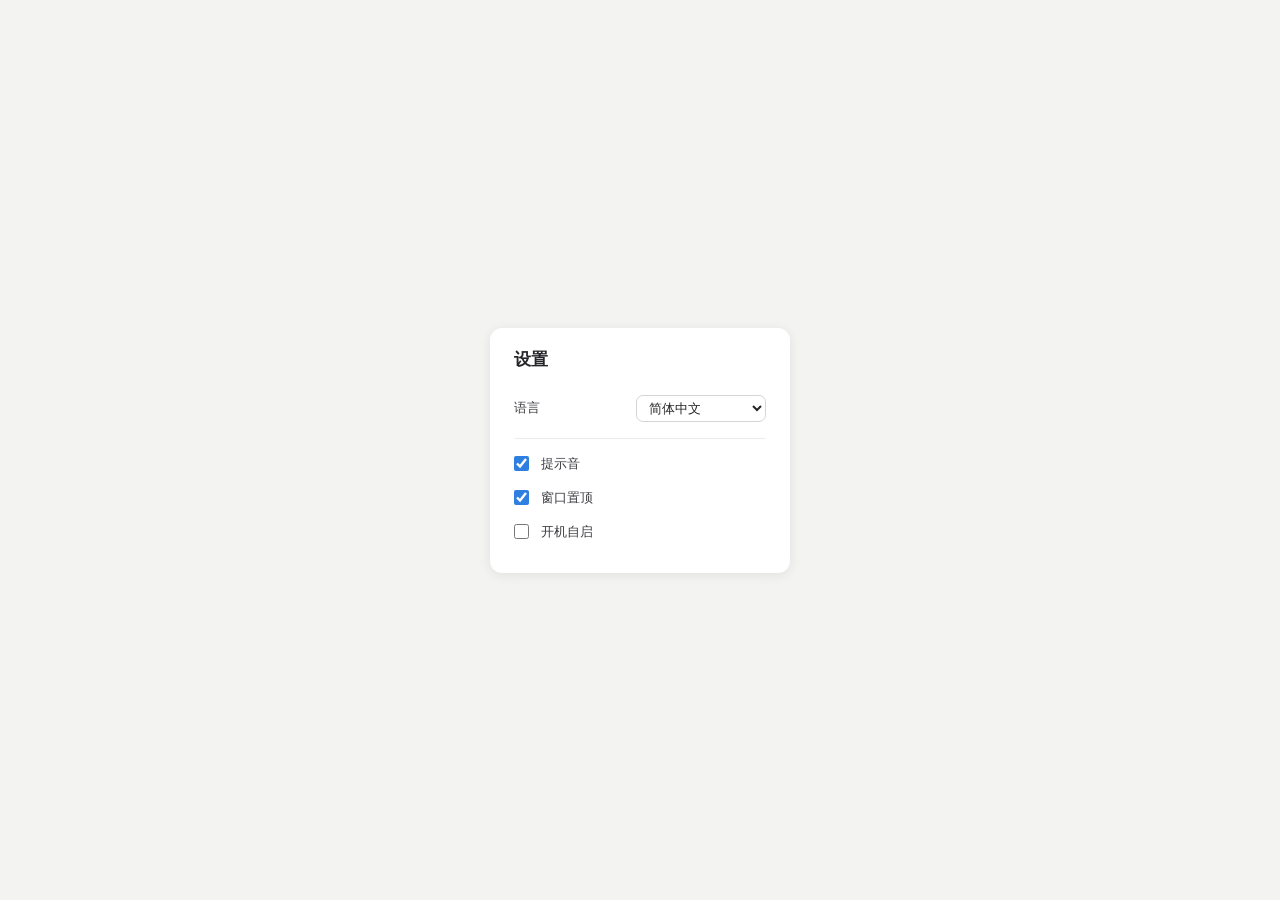
==== frontend/settings.html @ c2c27be2 "实现桌面置顶计时器：无边框透明窗口 + 托盘 + 设置界面 - main.go：应用主逻辑，偏好持久化（时长/声音/置顶/自启/语言）并广播 state 事件保持各窗口一致 - frontend/：纯" ====
<!doctype html>
<html lang="zh-CN">
<head>
  <meta charset="utf-8" />
  <title>设置</title>
  <link rel="stylesheet" href="./settings.css" />
</head>
<body>
  <div class="card">
    <h1 id="t-settings">设置</h1>

    <div class="row">
      <label id="t-language" for="lang">语言</label>
      <select id="lang">
        <option value="zh-CN">简体中文</option>
        <option value="en">English</option>
        <option value="ja">日本語</option>
        <option value="ru">Русский</option>
      </select>
    </div>

    <div class="rule"></div>

    <label class="row chk">
      <input type="checkbox" id="sound" />
      <span id="t-sound">提示音</span>
    </label>
    <label class="row chk">
      <input type="checkbox" id="ontop" />
      <span id="t-ontop">窗口置顶</span>
    </label>
    <label class="row chk">
      <input type="checkbox" id="autostart" />
      <span id="t-autostart">开机自启</span>
    </label>
  </div>
  <script src="./i18n.js"></script>
  <script src="./settings.js"></script>
</body>
</html>
---- frontend/settings.css ----
/* 设置窗口：简洁表单卡片 */

:root { color-scheme: light; }

html, body {
  margin: 0;
  height: 100%;
  background: #f3f3f1;
  font-family: system-ui, "Microsoft YaHei", sans-serif;
  user-select: none;
}

body {
  display: flex;
  align-items: center;
  justify-content: center;
}

.card {
  width: 300px;
  padding: 20px 24px 24px;
  box-sizing: border-box;
  border-radius: 12px;
  background: #ffffff;
  box-shadow: 0 2px 12px rgba(0, 0, 0, 0.08);
}

h1 {
  margin: 0 0 16px;
  font-size: 17px;
  font-weight: 600;
  color: #26262a;
}

.row {
  display: flex;
  align-items: center;
  justify-content: space-between;
  gap: 12px;
  padding: 8px 0;
  font-size: 13px;
  color: #3c3c40;
  cursor: pointer;
}

select {
  min-width: 130px;
  padding: 4px 8px;
  border: 1px solid #d5d5d2;
  border-radius: 7px;
  background: #ffffff;
  font-family: inherit;
  font-size: 13px;
  color: #26262a;
  outline: none;
}

select:focus { border-color: #8a8a86; }

.rule {
  height: 1px;
  margin: 8px 0;
  background: #ececea;
}

.chk input {
  width: 15px;
  height: 15px;
  margin: 0;
  accent-color: #2f7fe0;
  cursor: pointer;
}

.chk span { flex: 1; }
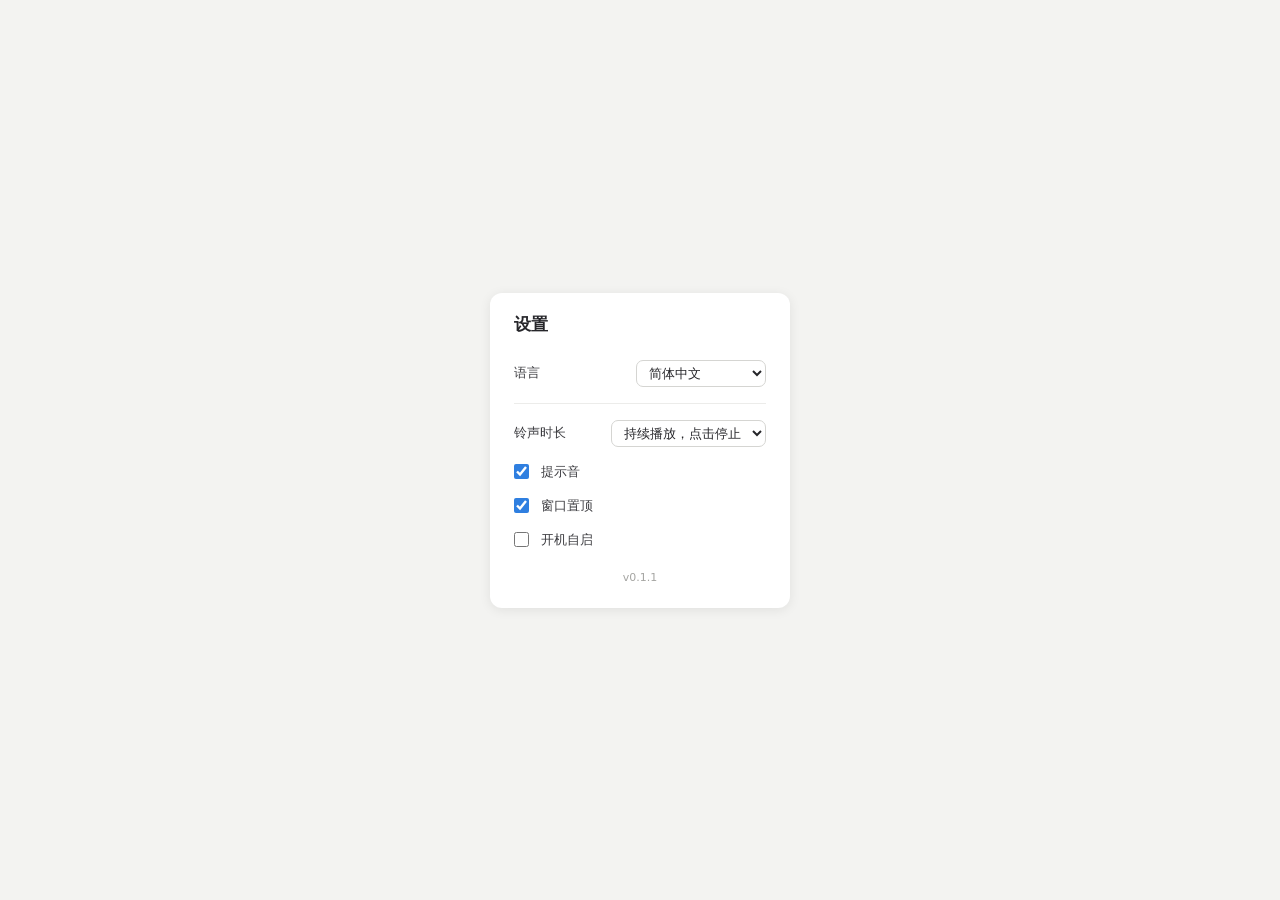
==== commit 87e6c91c: "Release v0.1.1: settings window, UI localization, looping alarm Added: - Settings window (tray > Set" ====
--- a/frontend/settings.html
+++ b/frontend/settings.html
@@ -21,6 +21,16 @@
 
     <div class="rule"></div>
 
+    <div class="row">
+      <label id="t-alarm" for="alarm">到点铃声</label>
+      <select id="alarm">
+        <option value="once"></option>
+        <option value="10"></option>
+        <option value="30"></option>
+        <option value="loop"></option>
+      </select>
+    </div>
+
     <label class="row chk">
       <input type="checkbox" id="sound" />
       <span id="t-sound">提示音</span>
@@ -33,6 +43,8 @@
       <input type="checkbox" id="autostart" />
       <span id="t-autostart">开机自启</span>
     </label>
+
+    <div class="ver">v0.1.1</div>
   </div>
   <script src="./i18n.js"></script>
   <script src="./settings.js"></script>
--- a/frontend/settings.css
+++ b/frontend/settings.css
@@ -72,3 +72,10 @@
 }
 
 .chk span { flex: 1; }
+
+.ver {
+  margin-top: 14px;
+  text-align: center;
+  font-size: 11px;
+  color: #a5a5a2;
+}
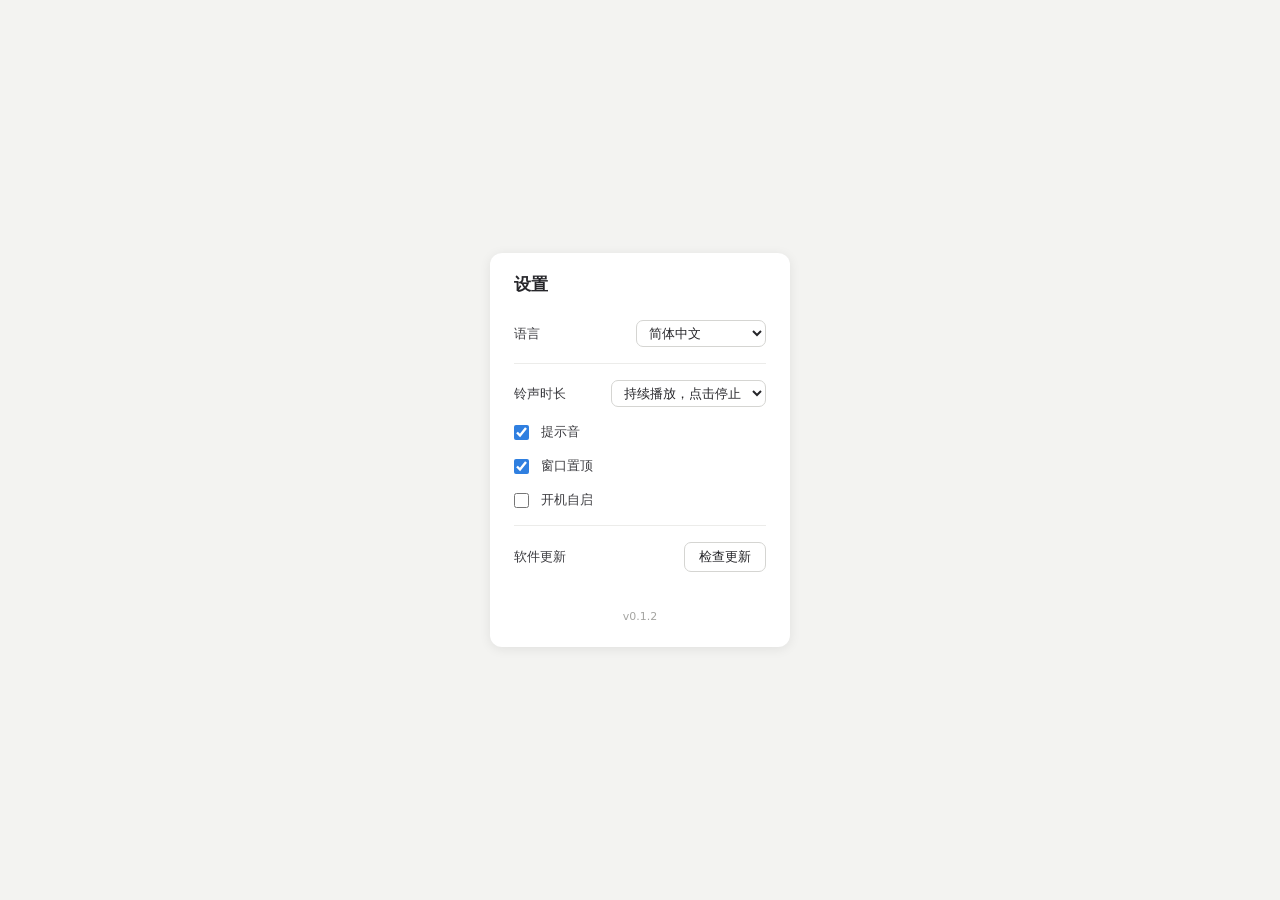
==== commit 6a39088e: "Release v0.1.2: in-app updates, tray-only presence Added: - In-app updates: 'Check for updates' in t" ====
--- a/frontend/settings.html
+++ b/frontend/settings.html
@@ -44,7 +44,15 @@
       <span id="t-autostart">开机自启</span>
     </label>
 
-    <div class="ver">v0.1.1</div>
+    <div class="rule"></div>
+
+    <div class="row">
+      <label id="t-update">软件更新</label>
+      <button id="upd" class="btn">检查更新</button>
+    </div>
+    <div id="upd-status" class="upd-status"></div>
+
+    <div class="ver">v</div>
   </div>
   <script src="./i18n.js"></script>
   <script src="./settings.js"></script>
--- a/frontend/settings.css
+++ b/frontend/settings.css
@@ -73,8 +73,33 @@
 
 .chk span { flex: 1; }
 
+.btn {
+  padding: 5px 14px;
+  border: 1px solid #d5d5d2;
+  border-radius: 7px;
+  background: #ffffff;
+  font-family: inherit;
+  font-size: 13px;
+  color: #26262a;
+  cursor: pointer;
+}
+
+.btn:hover:not(:disabled) { border-color: #8a8a86; }
+
+.btn:disabled { color: #a5a5a2; cursor: default; }
+
+.upd-status {
+  min-height: 16px;
+  padding: 0 0 2px;
+  font-size: 12px;
+  color: #8a8a86;
+  text-align: right;
+}
+
+.upd-status.err { color: #c04848; }
+
 .ver {
-  margin-top: 14px;
+  margin-top: 12px;
   text-align: center;
   font-size: 11px;
   color: #a5a5a2;
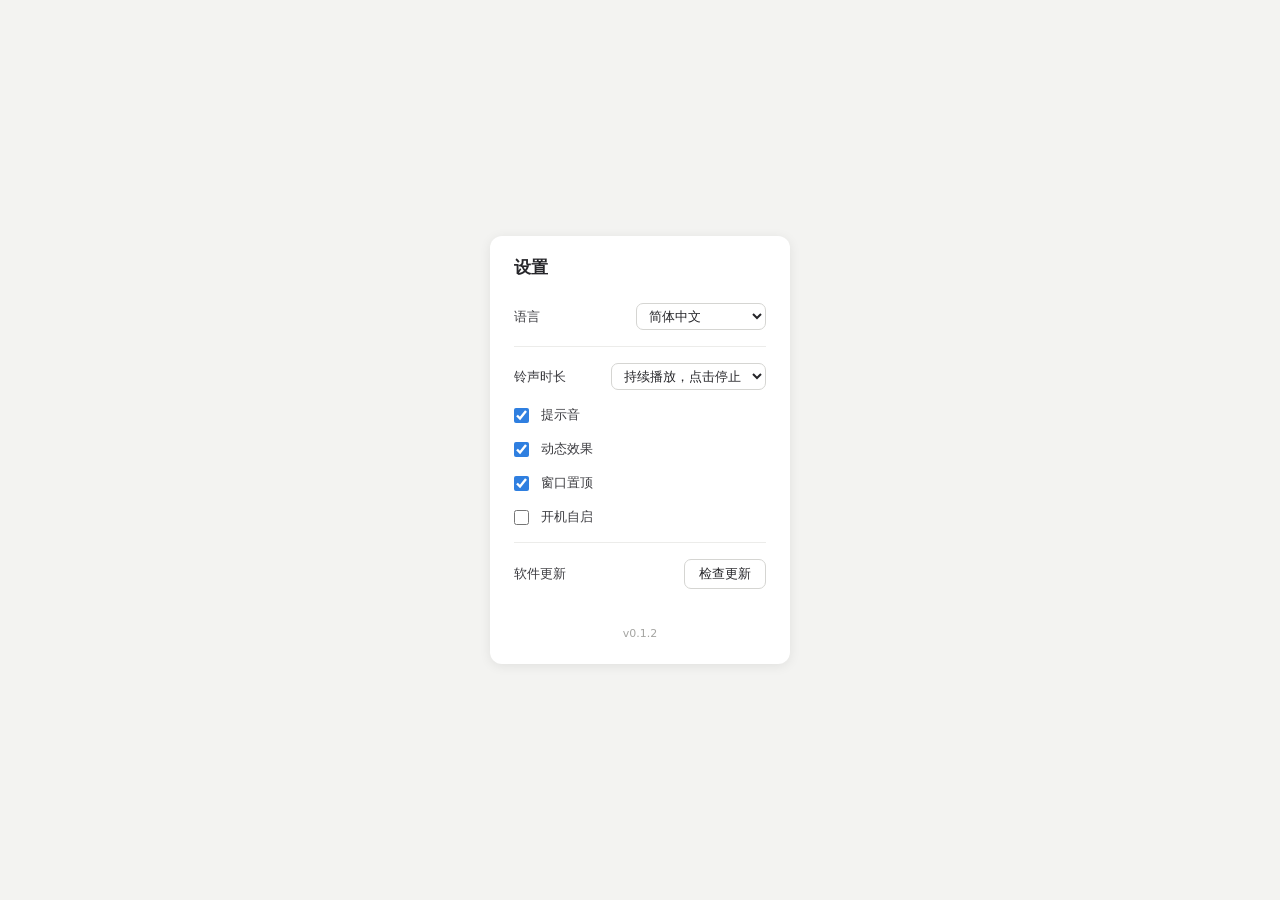
==== commit 00c10d08: "feat: device animations for timer start and finish - Pendulum-like sway of the body when the timer s" ====
--- a/frontend/settings.html
+++ b/frontend/settings.html
@@ -36,6 +36,10 @@
       <span id="t-sound">提示音</span>
     </label>
     <label class="row chk">
+      <input type="checkbox" id="anim" />
+      <span id="t-anim">动态效果</span>
+    </label>
+    <label class="row chk">
       <input type="checkbox" id="ontop" />
       <span id="t-ontop">窗口置顶</span>
     </label>
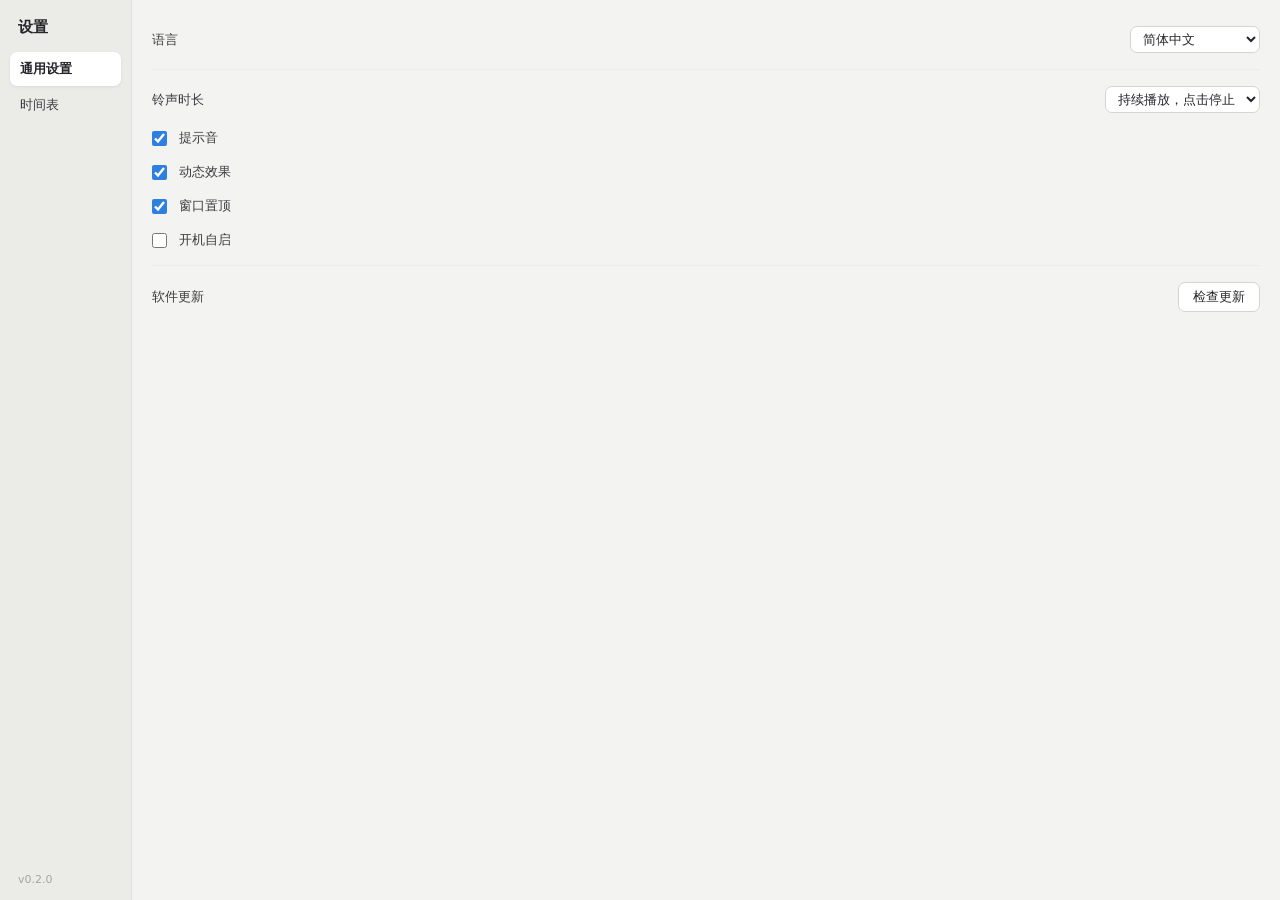
==== commit a4e9aa0c: "Release v0.2.0: daily cycle mode with user-defined timetable - New cycle mode: clock-anchored work/b" ====
--- a/frontend/settings.html
+++ b/frontend/settings.html
@@ -6,57 +6,99 @@
   <link rel="stylesheet" href="./settings.css" />
 </head>
 <body>
-  <div class="card">
-    <h1 id="t-settings">设置</h1>
+  <div class="shell">
+    <!-- 左侧：导航列 -->
+    <nav class="nav">
+      <h1 id="t-settings">设置</h1>
+      <button class="nav-item active" data-panel="general" id="t-nav-general"></button>
+      <button class="nav-item" data-panel="timetable" id="t-nav-timetable"></button>
+      <div class="nav-spacer"></div>
+      <div class="ver">v</div>
+    </nav>
 
-    <div class="row">
-      <label id="t-language" for="lang">语言</label>
-      <select id="lang">
-        <option value="zh-CN">简体中文</option>
-        <option value="en">English</option>
-        <option value="ja">日本語</option>
-        <option value="ru">Русский</option>
-      </select>
-    </div>
+    <!-- 右侧：当前分区的具体设置 -->
+    <main class="panels">
+      <section class="panel active" id="panel-general">
+        <div class="row">
+          <label id="t-language" for="lang">语言</label>
+          <select id="lang">
+            <option value="zh-CN">简体中文</option>
+            <option value="en">English</option>
+            <option value="ja">日本語</option>
+            <option value="ru">Русский</option>
+          </select>
+        </div>
 
-    <div class="rule"></div>
+        <div class="rule"></div>
 
-    <div class="row">
-      <label id="t-alarm" for="alarm">到点铃声</label>
-      <select id="alarm">
-        <option value="once"></option>
-        <option value="10"></option>
-        <option value="30"></option>
-        <option value="loop"></option>
-      </select>
-    </div>
+        <div class="row">
+          <label id="t-alarm" for="alarm">到点铃声</label>
+          <select id="alarm">
+            <option value="once"></option>
+            <option value="10"></option>
+            <option value="30"></option>
+            <option value="loop"></option>
+          </select>
+        </div>
 
-    <label class="row chk">
-      <input type="checkbox" id="sound" />
-      <span id="t-sound">提示音</span>
-    </label>
-    <label class="row chk">
-      <input type="checkbox" id="anim" />
-      <span id="t-anim">动态效果</span>
-    </label>
-    <label class="row chk">
-      <input type="checkbox" id="ontop" />
-      <span id="t-ontop">窗口置顶</span>
-    </label>
-    <label class="row chk">
-      <input type="checkbox" id="autostart" />
-      <span id="t-autostart">开机自启</span>
-    </label>
+        <label class="row chk">
+          <input type="checkbox" id="sound" />
+          <span id="t-sound">提示音</span>
+        </label>
+        <label class="row chk">
+          <input type="checkbox" id="anim" />
+          <span id="t-anim">动态效果</span>
+        </label>
+        <label class="row chk">
+          <input type="checkbox" id="ontop" />
+          <span id="t-ontop">窗口置顶</span>
+        </label>
+        <label class="row chk">
+          <input type="checkbox" id="autostart" />
+          <span id="t-autostart">开机自启</span>
+        </label>
 
-    <div class="rule"></div>
+        <div class="rule"></div>
 
-    <div class="row">
-      <label id="t-update">软件更新</label>
-      <button id="upd" class="btn">检查更新</button>
-    </div>
-    <div id="upd-status" class="upd-status"></div>
+        <div class="row">
+          <label id="t-update">软件更新</label>
+          <button id="upd" class="btn">检查更新</button>
+        </div>
+        <div id="upd-status" class="upd-status"></div>
+      </section>
 
-    <div class="ver">v</div>
+      <section class="panel" id="panel-timetable">
+        <div class="row">
+          <label id="t-mode" for="mode">计时模式</label>
+          <select id="mode">
+            <option value="countdown"></option>
+            <option value="cycle"></option>
+          </select>
+        </div>
+
+        <div class="rule"></div>
+
+        <div class="row">
+          <label id="t-cycle-work" for="cycleWork">工作时长</label>
+          <span class="num"><input type="number" id="cycleWork" min="1" max="99" maxlength="2" /><span id="t-min-work">分</span></span>
+        </div>
+        <div class="row">
+          <label id="t-cycle-rest" for="cycleRest">休息时长</label>
+          <span class="num"><input type="number" id="cycleRest" min="1" max="99" maxlength="2" /><span id="t-min-rest">分</span></span>
+        </div>
+        <label class="row chk">
+          <input type="checkbox" id="cycleAuto" />
+          <span id="t-cycle-auto">自动切换下一段</span>
+        </label>
+
+        <div class="rule"></div>
+
+        <div class="group-title" id="t-sched">每日时间表</div>
+        <div class="sched-hint" id="t-sched-hint"></div>
+        <div id="schedList"></div>
+        <button id="schedAdd" class="btn btn-wide"></button>
+      </section>
+    </main>
   </div>
   <script src="./i18n.js"></script>
   <script src="./settings.js"></script>
--- a/frontend/settings.css
+++ b/frontend/settings.css
@@ -1,4 +1,4 @@
-/* 设置窗口：简洁表单卡片 */
+/* 设置窗口：左侧导航 + 右侧分区内容 */
 
 :root { color-scheme: light; }
 
@@ -8,29 +8,77 @@
   background: #f3f3f1;
   font-family: system-ui, "Microsoft YaHei", sans-serif;
   user-select: none;
-}
-
-body {
-  display: flex;
-  align-items: center;
-  justify-content: center;
-}
-
-.card {
-  width: 300px;
-  padding: 20px 24px 24px;
+  overflow: hidden;
+}
+
+.shell {
+  display: flex;
+  height: 100%;
+}
+
+/* ---- 左侧导航 ---- */
+
+.nav {
+  width: 132px;
+  flex-shrink: 0;
   box-sizing: border-box;
-  border-radius: 12px;
-  background: #ffffff;
-  box-shadow: 0 2px 12px rgba(0, 0, 0, 0.08);
+  padding: 18px 10px 14px;
+  display: flex;
+  flex-direction: column;
+  background: #ebebe8;
+  border-right: 1px solid #dedeDB;
 }
 
 h1 {
-  margin: 0 0 16px;
-  font-size: 17px;
+  margin: 0 8px 14px;
+  font-size: 15px;
   font-weight: 600;
   color: #26262a;
 }
+
+.nav-item {
+  border: 0;
+  padding: 8px 10px;
+  margin: 1px 0;
+  border-radius: 7px;
+  background: transparent;
+  font-family: inherit;
+  font-size: 13px;
+  color: #3c3c40;
+  text-align: left;
+  cursor: pointer;
+  white-space: nowrap;
+}
+
+.nav-item:hover { background: rgba(0, 0, 0, 0.05); }
+
+.nav-item.active {
+  background: #ffffff;
+  color: #26262a;
+  font-weight: 600;
+  box-shadow: 0 1px 3px rgba(0, 0, 0, 0.08);
+}
+
+.nav-spacer { flex: 1; }
+
+.ver {
+  margin: 0 8px;
+  font-size: 11px;
+  color: #a5a5a2;
+}
+
+/* ---- 右侧内容 ---- */
+
+.panels {
+  flex: 1;
+  overflow-y: auto;
+  padding: 18px 20px 20px;
+  box-sizing: border-box;
+}
+
+.panel { display: none; }
+
+.panel.active { display: block; }
 
 .row {
   display: flex;
@@ -88,6 +136,8 @@
 
 .btn:disabled { color: #a5a5a2; cursor: default; }
 
+.btn-wide { width: 100%; margin-top: 6px; }
+
 .upd-status {
   min-height: 16px;
   padding: 0 0 2px;
@@ -98,9 +148,81 @@
 
 .upd-status.err { color: #c04848; }
 
-.ver {
-  margin-top: 12px;
-  text-align: center;
+/* ---- 时间表 ---- */
+
+.group-title {
+  padding: 8px 0 0;
+  font-size: 13px;
+  color: #3c3c40;
+}
+
+.sched-hint {
+  padding: 2px 0 4px;
   font-size: 11px;
   color: #a5a5a2;
 }
+
+.sched-row {
+  display: flex;
+  align-items: center;
+  gap: 5px;
+  padding: 3px 0;
+}
+
+.sched-row input[type="time"] {
+  border: 1px solid #d5d5d2;
+  border-radius: 6px;
+  padding: 3px 4px;
+  background: #ffffff;
+  font-family: inherit;
+  font-size: 12px;
+  color: #26262a;
+  outline: none;
+}
+
+.sched-row input[type="time"]:focus { border-color: #8a8a86; }
+
+.sched-row .dash { color: #a5a5a2; }
+
+.sched-row select {
+  min-width: 0;
+  flex: 1;
+  padding: 3px 4px;
+  font-size: 12px;
+}
+
+.sched-row .del {
+  border: 0;
+  padding: 0 4px;
+  background: transparent;
+  color: #a5a5a2;
+  font-size: 13px;
+  cursor: pointer;
+}
+
+.sched-row .del:hover { color: #c04848; }
+
+/* ---- 循环作息参数 ---- */
+
+.num {
+  display: inline-flex;
+  align-items: center;
+  gap: 4px;
+  color: #8a8a86;
+  font-size: 12px;
+}
+
+.num input {
+  width: 3em;
+  padding: 4px 6px;
+  border: 1px solid #d5d5d2;
+  border-radius: 7px;
+  background: #ffffff;
+  font-family: inherit;
+  font-size: 13px;
+  color: #26262a;
+  text-align: right;
+  outline: none;
+}
+
+.num input:focus { border-color: #8a8a86; }
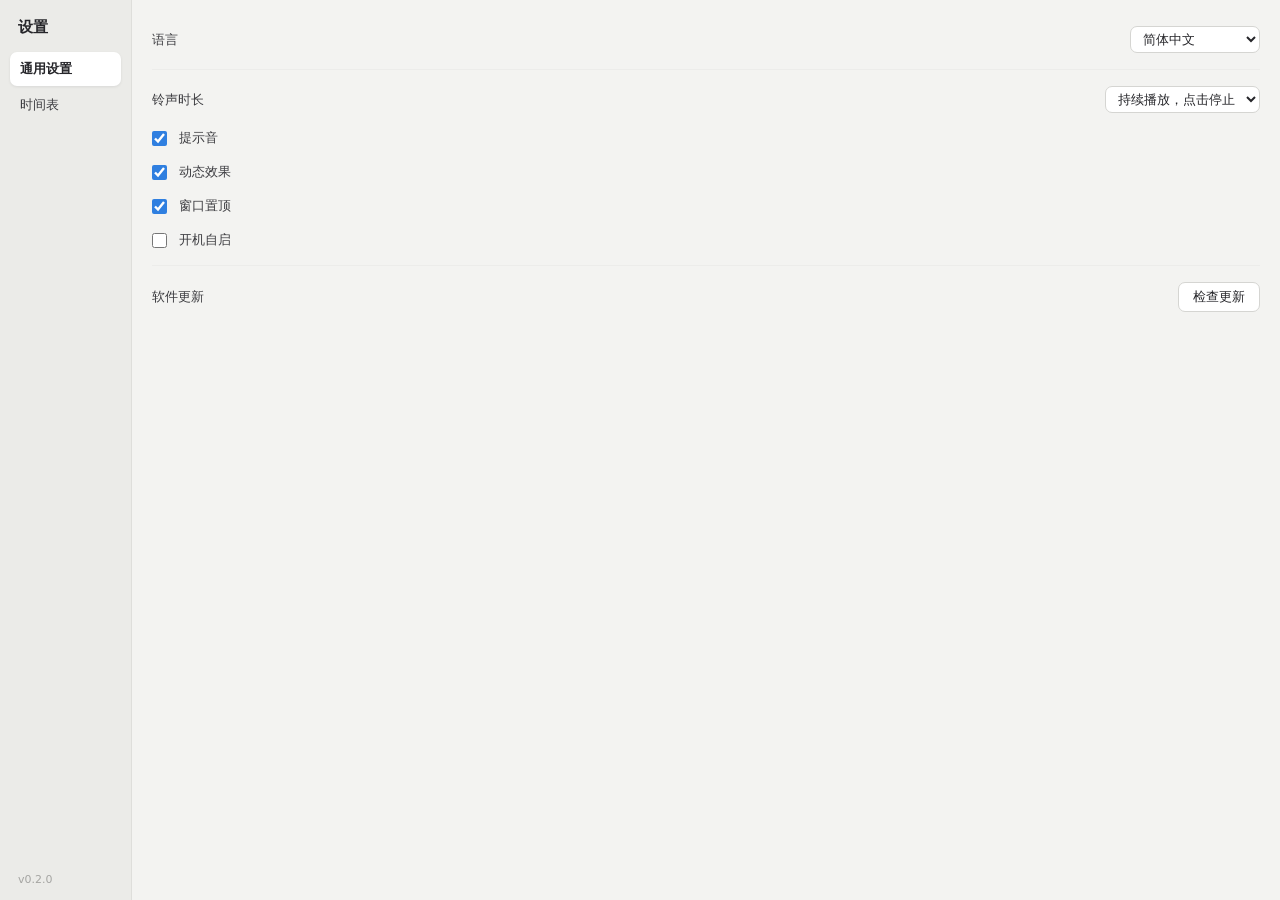
==== commit 94484279: "Release v0.2.1: long breaks and a draggable timetable - Long break in cycle slots: after every N wor" ====
--- a/frontend/settings.html
+++ b/frontend/settings.html
@@ -78,6 +78,13 @@
 
         <div class="rule"></div>
 
+        <div class="group-title" id="t-sched">每日时间表</div>
+        <div class="sched-hint" id="t-sched-hint"></div>
+        <div id="schedList"></div>
+        <button id="schedAdd" class="btn btn-wide"></button>
+
+        <div class="rule"></div>
+
         <div class="row">
           <label id="t-cycle-work" for="cycleWork">工作时长</label>
           <span class="num"><input type="number" id="cycleWork" min="1" max="99" maxlength="2" /><span id="t-min-work">分</span></span>
@@ -86,17 +93,18 @@
           <label id="t-cycle-rest" for="cycleRest">休息时长</label>
           <span class="num"><input type="number" id="cycleRest" min="1" max="99" maxlength="2" /><span id="t-min-rest">分</span></span>
         </div>
+        <div class="row">
+          <label id="t-cycle-long-rest" for="cycleLongRest">长休息时长</label>
+          <span class="num"><input type="number" id="cycleLongRest" min="1" max="99" maxlength="2" /><span id="t-min-long">分</span></span>
+        </div>
+        <div class="row">
+          <label id="t-cycle-long-every" for="cycleLongEvery">长休息间隔</label>
+          <span class="num"><input type="number" id="cycleLongEvery" min="0" max="99" maxlength="2" /><span id="t-round-unit">轮</span><span class="hint" id="t-long-hint"></span></span>
+        </div>
         <label class="row chk">
           <input type="checkbox" id="cycleAuto" />
           <span id="t-cycle-auto">自动切换下一段</span>
         </label>
-
-        <div class="rule"></div>
-
-        <div class="group-title" id="t-sched">每日时间表</div>
-        <div class="sched-hint" id="t-sched-hint"></div>
-        <div id="schedList"></div>
-        <button id="schedAdd" class="btn btn-wide"></button>
       </section>
     </main>
   </div>
--- a/frontend/settings.css
+++ b/frontend/settings.css
@@ -167,7 +167,31 @@
   align-items: center;
   gap: 5px;
   padding: 3px 0;
-}
+  border-radius: 6px;
+}
+
+.sched-row.dragging {
+  position: relative;
+  z-index: 2;
+  background: #ffffff;
+  box-shadow: 0 2px 8px rgba(0, 0, 0, 0.18);
+  opacity: 0.92;
+}
+
+.sched-row .grip {
+  padding: 2px 3px;
+  color: #b9b9b6;
+  font-size: 11px;
+  letter-spacing: -2px;
+  cursor: grab;
+  touch-action: none;
+  user-select: none;
+  -webkit-user-select: none;
+}
+
+.sched-row .grip:hover { color: #6e6e6a; }
+
+.sched-row.dragging .grip { cursor: grabbing; }
 
 .sched-row input[type="time"] {
   border: 1px solid #d5d5d2;
@@ -212,6 +236,12 @@
   font-size: 12px;
 }
 
+.num .hint {
+  margin-left: 2px;
+  color: #b9b9b6;
+  font-size: 11px;
+}
+
 .num input {
   width: 3em;
   padding: 4px 6px;
